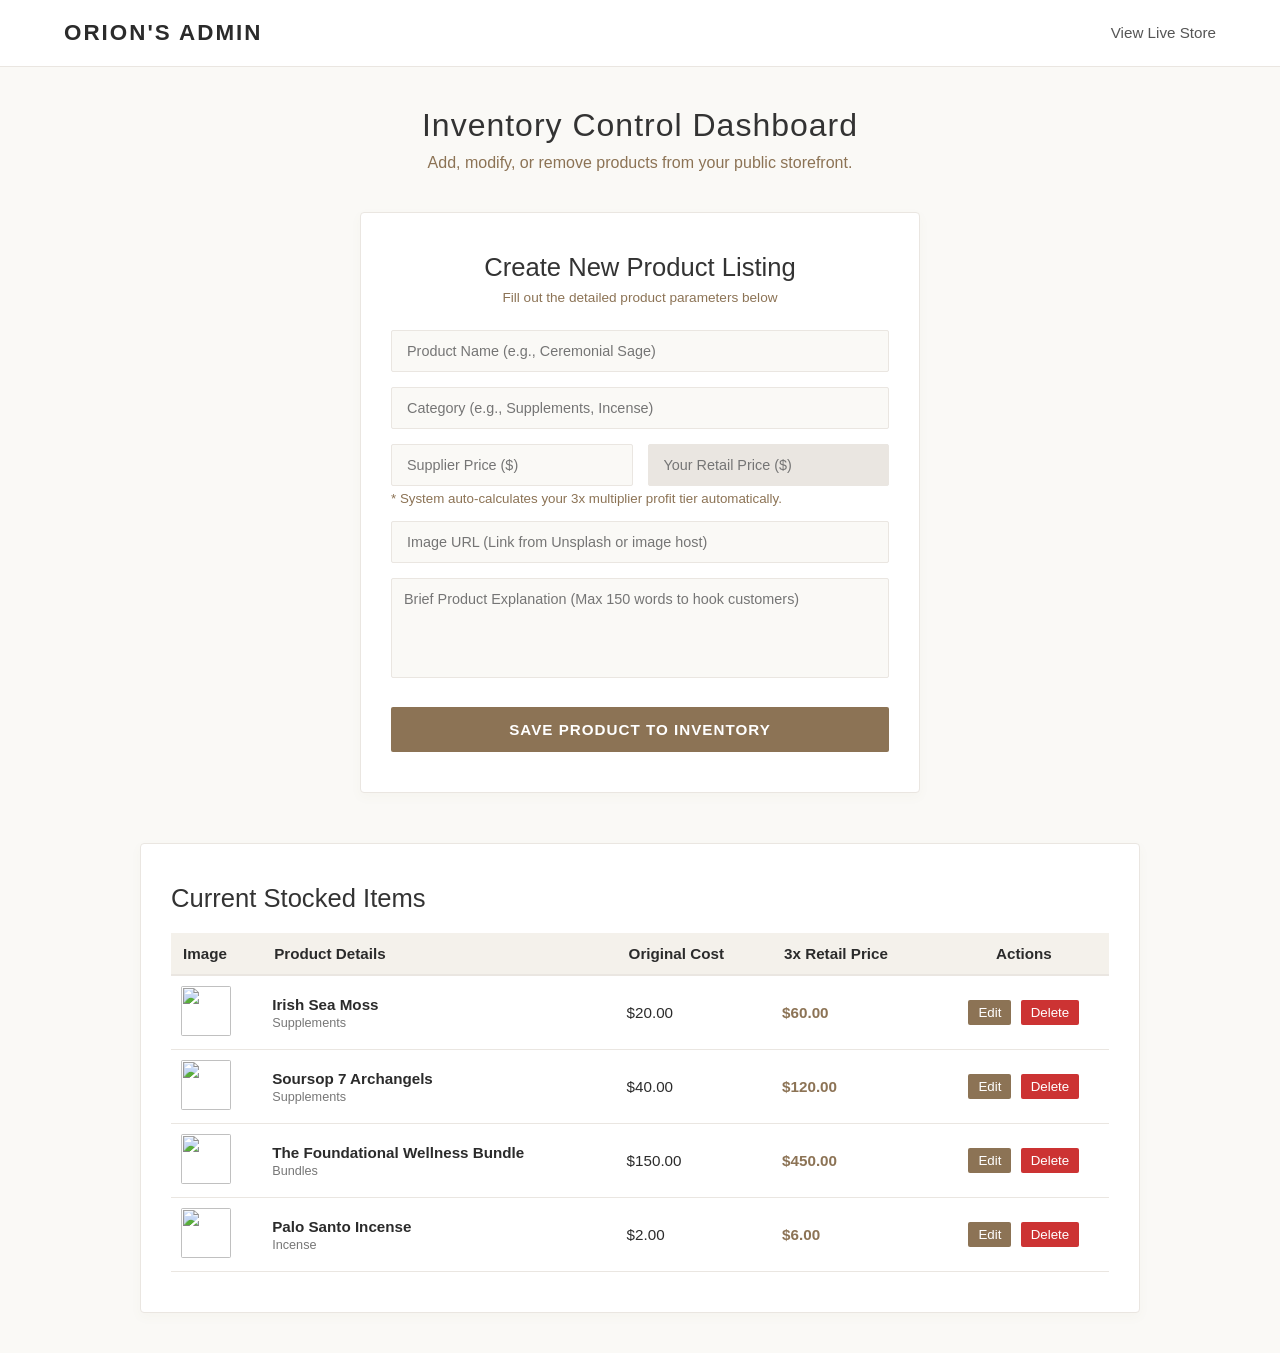
==== admin.html @ 31506a7d "Assembled completely unified unbroken system engine script" ====
<!DOCTYPE html>
<html lang="en">
<head>
    <meta charset="UTF-8">
    <meta name="viewport" content="width=device-width, initial-scale=1.0">
    <title>Orion's Healer | Sanctuary Sanctuary Inventory Admin</title>
    <link rel="stylesheet" href="style.css">
</head>
<body style="background-color: #faf9f6;">

    <!-- Admin Navigation Header -->
    <header class="site-header">
        <div class="logo" style="color: #2b2b2b;">ORION'S ADMIN</div>
        <nav class="main-nav">
            <a href="index.html">View Live Store</a>
        </nav>
    </header>

    <main class="store-container">
        <h1 style="margin-bottom: 10px;">Inventory Control Dashboard</h1>
        <p style="text-align: center; color: #8c7355; margin-bottom: 40px;">Add, modify, or remove products from your public storefront.</p>

        <!-- Product Management Form Section -->
        <section class="auth-container" style="max-width: 600px; margin-bottom: 50px;">
            <div class="auth-box">
                <h2 id="form-title">Create New Product Listing</h2>
                <p class="auth-subtitle">Fill out the detailed product parameters below</p>
                
                <form id="admin-product-form">
                    <!-- Hidden input field to track if we are editing an existing item -->
                    <input type="hidden" id="product-id">

                    <input type="text" id="prod-name" placeholder="Product Name (e.g., Ceremonial Sage)" required class="auth-input">
                    <input type="text" id="prod-category" placeholder="Category (e.g., Supplements, Incense)" required class="auth-input">
                    
                    <div style="display: flex; gap: 15px;">
                        <input type="number" id="prod-original-price" placeholder="Supplier Price ($)" required class="auth-input" step="0.01">
                        <input type="number" id="prod-my-price" placeholder="Your Retail Price ($)" required class="auth-input" step="0.01" readonly style="background-color: #eae6e1; cursor: not-allowed;">
                    </div>
                    <small style="display: block; text-align: left; color: #8c7355; margin-top: -10px; margin-bottom: 15px;">* System auto-calculates your 3x multiplier profit tier automatically.</small>

                    <input type="url" id="prod-image" placeholder="Image URL (Link from Unsplash or image host)" required class="auth-input">
                    
                    <textarea id="prod-desc" placeholder="Brief Product Explanation (Max 150 words to hook customers)" required class="auth-input" style="height: 100px; padding: 12px; resize: none;"></textarea>

                    <button type="submit" id="submit-btn" class="auth-submit-btn">Save Product to Inventory</button>
                    <button type="button" id="cancel-edit-btn" class="auth-submit-btn hidden" style="background-color: #999; margin-top: 5px;">Cancel Editing</button>
                </form>
            </div>
        </section>

        <!-- Live Inventory Table List -->
        <section class="auth-box" style="max-width: 1000px; margin: 0 auto; text-align: left;">
            <h2 style="margin-bottom: 20px;">Current Stocked Items</h2>
            <div style="overflow-x: auto;">
                <table style="width: 100%; border-collapse: collapse; font-size: 0.95rem;">
                    <thead>
                        <tr style="background-color: #f4f1eb; border-bottom: 2px solid #eae6e1;">
                            <th style="padding: 12px; text-align: left;">Image</th>
                            <th style="padding: 12px; text-align: left;">Product Details</th>
                            <th style="padding: 12px; text-align: left;">Original Cost</th>
                            <th style="padding: 12px; text-align: left;">3x Retail Price</th>
                            <th style="padding: 12px; text-align: center;">Actions</th>
                        </tr>
                    </thead>
                    <tbody id="admin-table-body">
                        <!-- Product entries will render here dynamically via JavaScript -->
                    </tbody>
                </table>
            </div>
        </section>
    </main>

    <!-- Connect your admin code logic file -->
    <script src="app.js"></script>
</body>
</html>
---- style.css ----
/* --- Global Reset Settings --- */
* {
    margin: 0;
    padding: 0;
    box-sizing: border-box;
    font-family: 'Segoe UI', Tahoma, Geneva, Verdana, sans-serif;
}

body {
    background-color: #fcfbfa;
    color: #2b2b2b;
}

/* --- Navigation Header Styling --- */
.site-header {
    display: flex;
    justify-content: space-between;
    align-items: center;
    padding: 20px 5%;
    background-color: #ffffff;
    border-bottom: 1px solid #eae6e1;
    position: sticky;
    top: 0;
    z-index: 100;
}

.logo {
    font-weight: 700;
    font-size: 1.4rem;
    letter-spacing: 2px;
    color: #8c7355;
}

.main-nav a {
    text-decoration: none;
    color: #555555;
    margin-left: 25px;
    font-weight: 500;
    font-size: 0.95rem;
    transition: color 0.3s ease;
}

.main-nav a:hover {
    color: #8c7355;
}

/* --- Layout Container Area --- */
.store-container {
    max-width: 1200px;
    margin: 40px auto;
    padding: 0 20px;
}

.store-container h1 {
    text-align: center;
    font-size: 2rem;
    margin-bottom: 40px;
    color: #333333;
    font-weight: 400;
    letter-spacing: 1px;
}

/* --- Responsive Product Grid System --- */
.product-grid {
    display: grid;
    grid-template-columns: repeat(auto-fill, minmax(250px, 1fr));
    gap: 30px;
}

/* --- Individual Product Card Designs --- */
.product-card {
    background-color: #ffffff;
    border: 1px solid #eae6e1;
    border-radius: 4px;
    overflow: hidden;
    transition: transform 0.3s ease, box-shadow 0.3s ease;
}

.product-card:hover {
    transform: translateY(-5px);
    box-shadow: 0 10px 20px rgba(140, 115, 85, 0.08);
}

.product-image {
    width: 100%;
    height: 280px;
    object-fit: cover;
    background-color: #f7f5f2;
}

.product-info {
    padding: 20px;
    text-align: center;
}

.product-category {
    font-size: 0.75rem;
    text-transform: uppercase;
    letter-spacing: 1px;
    color: #999999;
    display: block;
    margin-bottom: 8px;
}

.product-title {
    font-size: 1.1rem;
    color: #2b2b2b;
    margin-bottom: 10px;
    font-weight: 500;
    min-height: 44px;
}

.product-price {
    font-size: 1.2rem;
    color: #8c7355;
    font-weight: 600;
    margin-bottom: 15px;
}

/* --- Premium Call-to-Action Button --- */
.add-to-cart-btn {
    width: 100%;
    background-color: #2b2b2b;
    color: #ffffff;
    border: none;
    padding: 12px;
    font-size: 0.9rem;
    font-weight: 600;
    text-transform: uppercase;
    letter-spacing: 1px;
    cursor: pointer;
    border-radius: 2px;
    transition: background-color 0.3s ease;
}

.add-to-cart-btn:hover {
    background-color: #8c7355;
}

/* --- Divider Styling --- */
.section-divider {
    border: 0;
    height: 1px;
    background: #eae6e1;
    margin: 60px auto;
    max-width: 1200px;
}

/* --- Blog Container Area --- */
.blog-container {
    max-width: 1200px;
    margin: 0 auto 80px auto;
    padding: 0 20px;
}

.blog-container h2 {
    text-align: center;
    font-size: 1.8rem;
    color: #333333;
    font-weight: 400;
    margin-bottom: 10px;
}

.blog-subtitle {
    text-align: center;
    color: #8c7355;
    font-style: italic;
    margin-bottom: 40px;
    font-size: 0.95rem;
}

/* --- Blog Card Grid System --- */
.blog-grid {
    display: grid;
    grid-template-columns: repeat(auto-fit, minmax(300px, 1fr));
    gap: 40px;
}

.blog-card {
    background-color: #ffffff;
    border: 1px solid #eae6e1;
    padding: 30px;
    border-radius: 4px;
    box-shadow: 0 4px 6px rgba(0, 0, 0, 0.02);
}

.blog-meta {
    font-size: 0.75rem;
    color: #999999;
    text-transform: uppercase;
    letter-spacing: 1px;
    margin-bottom: 12px;
}

.blog-card h3 {
    font-size: 1.3rem;
    color: #2b2b2b;
    margin-bottom: 15px;
    font-weight: 500;
    line-height: 1.4;
}

.blog-card p {
    color: #666666;
    font-size: 0.95rem;
    line-height: 1.6;
    margin-bottom: 20px;
}

.read-more-link {
    color: #8c7355;
    text-decoration: none;
    font-weight: 600;
    font-size: 0.9rem;
    transition: color 0.3s ease;
}

.read-more-link:hover {
    color: #2b2b2b;
}
/* --- Membership Form Styling --- */
.auth-container {
    max-width: 500px;
    margin: 40px auto;
    padding: 0 20px;
}

.auth-box {
    background-color: #ffffff;
    border: 1px solid #eae6e1;
    padding: 40px 30px;
    border-radius: 4px;
    text-align: center;
    box-shadow: 0 4px 12px rgba(140, 115, 85, 0.04);
}

.auth-box h2 {
    font-size: 1.6rem;
    color: #333333;
    font-weight: 400;
    margin-bottom: 8px;
}

.auth-subtitle {
    font-size: 0.85rem;
    color: #8c7355;
    margin-bottom: 25px;
}

.auth-input {
    width: 100%;
    padding: 12px 15px;
    margin-bottom: 15px;
    border: 1px solid #eae6e1;
    border-radius: 2px;
    font-size: 0.9rem;
    outline: none;
    background-color: #faf9f6;
}

.auth-input:focus {
    border-color: #8c7355;
    background-color: #ffffff;
}

.select-label {
    display: block;
    text-align: left;
    font-size: 0.8rem;
    color: #777777;
    margin-bottom: 5px;
    font-weight: 500;
}

.text-select {
    color: #555555;
    cursor: pointer;
}

.auth-submit-btn {
    width: 100%;
    background-color: #8c7355;
    color: #ffffff;
    border: none;
    padding: 14px;
    font-size: 0.95rem;
    font-weight: 600;
    text-transform: uppercase;
    letter-spacing: 1px;
    cursor: pointer;
    border-radius: 2px;
    margin-top: 10px;
    transition: background-color 0.3s ease;
}

.auth-submit-btn:hover {
    background-color: #2b2b2b;
}

.auth-switch {
    font-size: 0.85rem;
    color: #666666;
    margin-top: 20px;
}

.auth-switch span {
    color: #8c7355;
    cursor: pointer;
    text-decoration: underline;
}

.forgot-pass {
    font-size: 0.8rem;
    margin-top: 10px;
    cursor: pointer;
    text-decoration: none !important;
}

/* Utilities to show/hide forms dynamically */
.hidden {
    display: none !important;
}
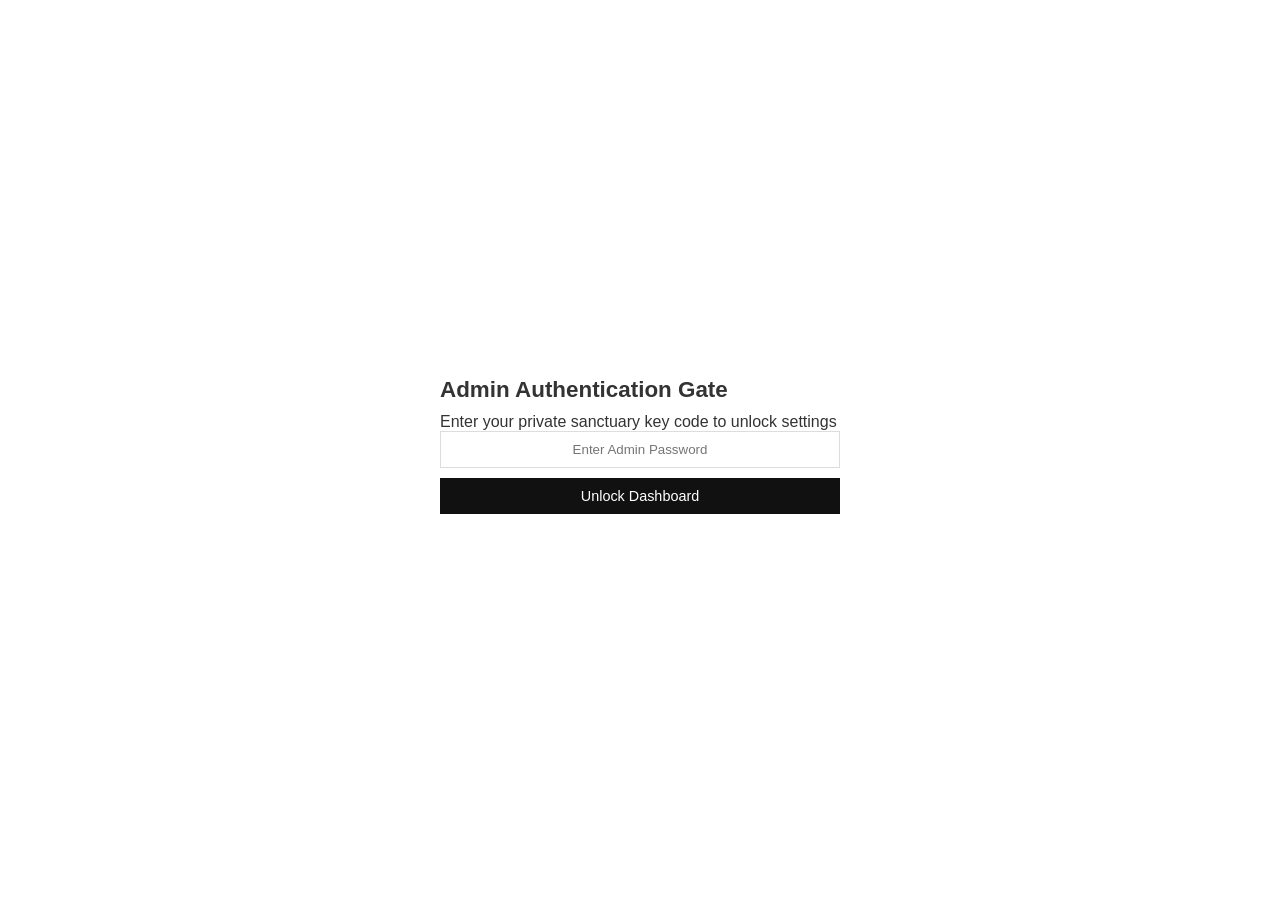
==== commit 8889f338: "Integrated search input engine listeners and admin intercept password lock modal" ====
--- a/admin.html
+++ b/admin.html
@@ -3,75 +3,55 @@
 <head>
     <meta charset="UTF-8">
     <meta name="viewport" content="width=device-width, initial-scale=1.0">
-    <title>Orion's Healer | Sanctuary Sanctuary Inventory Admin</title>
+    <title>Orion's Healer | Master Inventory Control</title>
     <link rel="stylesheet" href="style.css">
 </head>
 <body style="background-color: #faf9f6;">
 
-    <!-- Admin Navigation Header -->
-    <header class="site-header">
-        <div class="logo" style="color: #2b2b2b;">ORION'S ADMIN</div>
-        <nav class="main-nav">
-            <a href="index.html">View Live Store</a>
-        </nav>
-    </header>
+    <!-- Secure Password Access Modal Intercept Layer -->
+    <div id="admin-auth-lockout-modal" class="cart-drawer-overlay" style="background-color: #ffffff; justify-content: center; align-items: center; width: 100%; height: 100%;">
+        <div class="auth-box" style="max-width: 400px; width: 90%;">
+            <h2 style="font-size: 1.4rem; font-weight: bold; margin-bottom: 10px;">Admin Authentication Gate</h2>
+            <p class="auth-subtitle">Enter your private sanctuary key code to unlock settings</p>
+            <input type="password" id="admin-secret-pass-key" placeholder="Enter Admin Password" class="auth-input" style="text-align: center;">
+            <button onclick="verifyAdminGatewayPasskey()" class="auth-submit-btn">Unlock Dashboard</button>
+            <p id="admin-auth-error-msg" style="color: red; font-size: 0.85rem; margin-top: 10px; font-weight: bold;"></p>
+        </div>
+    </div>
 
-    <main class="store-container">
-        <h1 style="margin-bottom: 10px;">Inventory Control Dashboard</h1>
-        <p style="text-align: center; color: #8c7355; margin-bottom: 40px;">Add, modify, or remove products from your public storefront.</p>
+    <!-- Protected Real Dashboard View Container (Hidden behind modal layer) -->
+    <div id="master-admin-dashboard-view" class="hidden">
+        <header class="site-header">
+            <div class="logo" style="font-weight: bold; font-size: 1.4rem;">ORION'S ADMIN PANEL</div>
+            <nav class="main-nav">
+                <a href="index.html" style="text-decoration: underline; color: #2b70c9;">View Live Store</a>
+            </nav>
+        </header>
 
-        <!-- Product Management Form Section -->
-        <section class="auth-container" style="max-width: 600px; margin-bottom: 50px;">
-            <div class="auth-box">
-                <h2 id="form-title">Create New Product Listing</h2>
-                <p class="auth-subtitle">Fill out the detailed product parameters below</p>
-                
-                <form id="admin-product-form">
-                    <!-- Hidden input field to track if we are editing an existing item -->
-                    <input type="hidden" id="product-id">
+        <main class="store-container" style="max-width: 1000px; margin: 40px auto; padding: 0 20px;">
+            <h1 style="text-align: center; margin-bottom: 30px; font-size: 2rem;">Inventory Management Panel</h1>
 
-                    <input type="text" id="prod-name" placeholder="Product Name (e.g., Ceremonial Sage)" required class="auth-input">
-                    <input type="text" id="prod-category" placeholder="Category (e.g., Supplements, Incense)" required class="auth-input">
-                    
-                    <div style="display: flex; gap: 15px;">
-                        <input type="number" id="prod-original-price" placeholder="Supplier Price ($)" required class="auth-input" step="0.01">
-                        <input type="number" id="prod-my-price" placeholder="Your Retail Price ($)" required class="auth-input" step="0.01" readonly style="background-color: #eae6e1; cursor: not-allowed;">
-                    </div>
-                    <small style="display: block; text-align: left; color: #8c7355; margin-top: -10px; margin-bottom: 15px;">* System auto-calculates your 3x multiplier profit tier automatically.</small>
+            <!-- Inventory Table List -->
+            <section class="auth-box" style="text-align: left; background: white; padding: 25px; border: 1px solid #eee;">
+                <h3 style="margin-bottom: 15px; font-size: 1.2rem;">Current Live Stock</h3>
+                <div style="overflow-x: auto;">
+                    <table style="width: 100%; border-collapse: collapse; font-size: 0.95rem;">
+                        <thead>
+                            <tr style="background-color: #f5f5f5; border-bottom: 2px solid #ddd;">
+                                <th style="padding: 12px; text-align: left;">Product Details</th>
+                                <th style="padding: 12px; text-align: left;">Retail Price</th>
+                                <th style="padding: 12px; text-align: center;">Actions</th>
+                            </tr>
+                        </thead>
+                        <tbody id="admin-table-body">
+                            <!-- Injected dynamically via script -->
+                        </tbody>
+                    </table>
+                </div>
+            </section>
+        </main>
+    </div>
 
-                    <input type="url" id="prod-image" placeholder="Image URL (Link from Unsplash or image host)" required class="auth-input">
-                    
-                    <textarea id="prod-desc" placeholder="Brief Product Explanation (Max 150 words to hook customers)" required class="auth-input" style="height: 100px; padding: 12px; resize: none;"></textarea>
-
-                    <button type="submit" id="submit-btn" class="auth-submit-btn">Save Product to Inventory</button>
-                    <button type="button" id="cancel-edit-btn" class="auth-submit-btn hidden" style="background-color: #999; margin-top: 5px;">Cancel Editing</button>
-                </form>
-            </div>
-        </section>
-
-        <!-- Live Inventory Table List -->
-        <section class="auth-box" style="max-width: 1000px; margin: 0 auto; text-align: left;">
-            <h2 style="margin-bottom: 20px;">Current Stocked Items</h2>
-            <div style="overflow-x: auto;">
-                <table style="width: 100%; border-collapse: collapse; font-size: 0.95rem;">
-                    <thead>
-                        <tr style="background-color: #f4f1eb; border-bottom: 2px solid #eae6e1;">
-                            <th style="padding: 12px; text-align: left;">Image</th>
-                            <th style="padding: 12px; text-align: left;">Product Details</th>
-                            <th style="padding: 12px; text-align: left;">Original Cost</th>
-                            <th style="padding: 12px; text-align: left;">3x Retail Price</th>
-                            <th style="padding: 12px; text-align: center;">Actions</th>
-                        </tr>
-                    </thead>
-                    <tbody id="admin-table-body">
-                        <!-- Product entries will render here dynamically via JavaScript -->
-                    </tbody>
-                </table>
-            </div>
-        </section>
-    </main>
-
-    <!-- Connect your admin code logic file -->
     <script src="app.js"></script>
 </body>
 </html>
--- a/style.css
+++ b/style.css
@@ -1,322 +1,328 @@
-/* --- Global Reset Settings --- */
+/* --- Core Styles and Structural Layout Controls --- */
 * {
     margin: 0;
     padding: 0;
     box-sizing: border-box;
-    font-family: 'Segoe UI', Tahoma, Geneva, Verdana, sans-serif;
+    font-family: Arial, sans-serif;
 }
 
 body {
-    background-color: #fcfbfa;
-    color: #2b2b2b;
-}
-
-/* --- Navigation Header Styling --- */
+    background-color: #ffffff;
+    color: #333333;
+    padding-bottom: 60px; /* Leaves clean clearing height for the alert banner */
+}
+
+/* --- Navigation Top Header Area --- */
 .site-header {
     display: flex;
     justify-content: space-between;
     align-items: center;
-    padding: 20px 5%;
-    background-color: #ffffff;
-    border-bottom: 1px solid #eae6e1;
-    position: sticky;
-    top: 0;
-    z-index: 100;
-}
-
-.logo {
-    font-weight: 700;
-    font-size: 1.4rem;
-    letter-spacing: 2px;
-    color: #8c7355;
-}
-
-.main-nav a {
+    padding: 25px 8%;
+    background-color: #ffffff;
+}
+
+.logo-title {
+    font-size: 1.6rem;
+    font-weight: bold;
+    color: #222222;
+}
+
+.header-right {
+    display: flex;
+    align-items: center;
+    gap: 30px;
+}
+
+.header-search-input {
+    padding: 8px 12px;
+    border: 1px solid #ddd;
+    background-color: #f5f5f5;
+    width: 220px;
+    outline: none;
+    font-size: 0.9rem;
+}
+
+.cart-total-display {
+    font-size: 0.95rem;
+    font-weight: 500;
+}
+
+/* --- Secondary Sub-Navigation Grid Links --- */
+.sub-nav-links {
+    display: flex;
+    padding: 10px 8%;
+    gap: 25px;
+    border-top: 1px solid #f0f0f0;
+    border-bottom: 1px solid #f0f0f0;
+    background-color: #ffffff;
+}
+
+.sub-nav-links a {
     text-decoration: none;
-    color: #555555;
-    margin-left: 25px;
-    font-weight: 500;
-    font-size: 0.95rem;
-    transition: color 0.3s ease;
-}
-
-.main-nav a:hover {
-    color: #8c7355;
-}
-
-/* --- Layout Container Area --- */
-.store-container {
+    color: #666666;
+    font-size: 0.9rem;
+    transition: color 0.2s ease;
+}
+
+.sub-nav-links a:hover {
+    color: #000000;
+}
+
+/* --- Master Two-Column Framework Layout --- */
+.master-layout-wrapper {
+    display: flex;
     max-width: 1200px;
-    margin: 40px auto;
+    margin: 30px auto;
     padding: 0 20px;
-}
-
-.store-container h1 {
-    text-align: center;
-    font-size: 2rem;
-    margin-bottom: 40px;
-    color: #333333;
-    font-weight: 400;
-    letter-spacing: 1px;
-}
-
-/* --- Responsive Product Grid System --- */
+    gap: 50px;
+}
+
+.left-content-column {
+    flex-grow: 1;
+    max-width: calc(100% - 250px);
+}
+
+.right-sidebar-column {
+    width: 200px;
+    flex-shrink: 0;
+}
+/* --- Reference Site Grid and Cards Style --- */
 .product-grid {
     display: grid;
-    grid-template-columns: repeat(auto-fill, minmax(250px, 1fr));
-    gap: 30px;
-}
-
-/* --- Individual Product Card Designs --- */
+    grid-template-columns: repeat(auto-fill, minmax(220px, 1fr));
+    gap: 25px;
+    margin-top: 20px;
+}
+
 .product-card {
     background-color: #ffffff;
-    border: 1px solid #eae6e1;
+    border: 1px solid #eaeaea;
     border-radius: 4px;
-    overflow: hidden;
-    transition: transform 0.3s ease, box-shadow 0.3s ease;
-}
-
-.product-card:hover {
-    transform: translateY(-5px);
-    box-shadow: 0 10px 20px rgba(140, 115, 85, 0.08);
+    padding: 15px;
+    text-align: center;
 }
 
 .product-image {
     width: 100%;
-    height: 280px;
-    object-fit: cover;
-    background-color: #f7f5f2;
-}
-
-.product-info {
-    padding: 20px;
-    text-align: center;
-}
-
-.product-category {
-    font-size: 0.75rem;
-    text-transform: uppercase;
-    letter-spacing: 1px;
-    color: #999999;
-    display: block;
+    height: 180px;
+    object-fit: contain;
+    margin-bottom: 15px;
+}
+
+.product-title {
+    font-size: 0.95rem;
+    color: #444444;
     margin-bottom: 8px;
-}
-
-.product-title {
-    font-size: 1.1rem;
-    color: #2b2b2b;
+    font-weight: normal;
+    min-height: 40px;
+}
+
+.product-price {
+    font-size: 1rem;
+    color: #2b70c9;
+    font-weight: bold;
+    margin-bottom: 12px;
+}
+
+/* --- Sidebar Categories List Formatting --- */
+.sidebar-category-header {
+    font-size: 1.2rem;
+    font-weight: normal;
+    color: #111111;
+    margin-bottom: 15px;
+    border-bottom: 1px solid #ddd;
+    padding-bottom: 5px;
+}
+
+.sidebar-category-list {
+    list-style: none;
+}
+
+.sidebar-category-list li {
     margin-bottom: 10px;
-    font-weight: 500;
-    min-height: 44px;
-}
-
-.product-price {
-    font-size: 1.2rem;
-    color: #8c7355;
-    font-weight: 600;
-    margin-bottom: 15px;
-}
-
-/* --- Premium Call-to-Action Button --- */
-.add-to-cart-btn {
-    width: 100%;
-    background-color: #2b2b2b;
-    color: #ffffff;
+}
+
+.sidebar-cat-link {
+    background: none;
     border: none;
-    padding: 12px;
-    font-size: 0.9rem;
-    font-weight: 600;
-    text-transform: uppercase;
-    letter-spacing: 1px;
-    cursor: pointer;
-    border-radius: 2px;
-    transition: background-color 0.3s ease;
-}
-
-.add-to-cart-btn:hover {
-    background-color: #8c7355;
-}
-
-/* --- Divider Styling --- */
-.section-divider {
-    border: 0;
-    height: 1px;
-    background: #eae6e1;
-    margin: 60px auto;
-    max-width: 1200px;
-}
-
-/* --- Blog Container Area --- */
-.blog-container {
-    max-width: 1200px;
-    margin: 0 auto 80px auto;
-    padding: 0 20px;
-}
-
-.blog-container h2 {
-    text-align: center;
-    font-size: 1.8rem;
-    color: #333333;
-    font-weight: 400;
-    margin-bottom: 10px;
-}
-
-.blog-subtitle {
-    text-align: center;
-    color: #8c7355;
-    font-style: italic;
-    margin-bottom: 40px;
-    font-size: 0.95rem;
-}
-
-/* --- Blog Card Grid System --- */
-.blog-grid {
-    display: grid;
-    grid-template-columns: repeat(auto-fit, minmax(300px, 1fr));
-    gap: 40px;
-}
-
-.blog-card {
-    background-color: #ffffff;
-    border: 1px solid #eae6e1;
-    padding: 30px;
-    border-radius: 4px;
-    box-shadow: 0 4px 6px rgba(0, 0, 0, 0.02);
-}
-
-.blog-meta {
-    font-size: 0.75rem;
-    color: #999999;
-    text-transform: uppercase;
-    letter-spacing: 1px;
-    margin-bottom: 12px;
-}
-
-.blog-card h3 {
-    font-size: 1.3rem;
-    color: #2b2b2b;
-    margin-bottom: 15px;
-    font-weight: 500;
-    line-height: 1.4;
-}
-
-.blog-card p {
-    color: #666666;
-    font-size: 0.95rem;
-    line-height: 1.6;
-    margin-bottom: 20px;
-}
-
-.read-more-link {
-    color: #8c7355;
-    text-decoration: none;
-    font-weight: 600;
-    font-size: 0.9rem;
-    transition: color 0.3s ease;
-}
-
-.read-more-link:hover {
-    color: #2b2b2b;
-}
-/* --- Membership Form Styling --- */
-.auth-container {
-    max-width: 500px;
-    margin: 40px auto;
-    padding: 0 20px;
-}
-
-.auth-box {
-    background-color: #ffffff;
-    border: 1px solid #eae6e1;
-    padding: 40px 30px;
-    border-radius: 4px;
-    text-align: center;
-    box-shadow: 0 4px 12px rgba(140, 115, 85, 0.04);
-}
-
-.auth-box h2 {
-    font-size: 1.6rem;
-    color: #333333;
-    font-weight: 400;
-    margin-bottom: 8px;
-}
-
-.auth-subtitle {
-    font-size: 0.85rem;
-    color: #8c7355;
-    margin-bottom: 25px;
-}
-
-.auth-input {
-    width: 100%;
-    padding: 12px 15px;
-    margin-bottom: 15px;
-    border: 1px solid #eae6e1;
-    border-radius: 2px;
-    font-size: 0.9rem;
-    outline: none;
-    background-color: #faf9f6;
-}
-
-.auth-input:focus {
-    border-color: #8c7355;
-    background-color: #ffffff;
-}
-
-.select-label {
-    display: block;
-    text-align: left;
-    font-size: 0.8rem;
-    color: #777777;
-    margin-bottom: 5px;
-    font-weight: 500;
-}
-
-.text-select {
+    font-size: 1rem;
     color: #555555;
     cursor: pointer;
-}
-
-.auth-submit-btn {
-    width: 100%;
-    background-color: #8c7355;
+    text-align: left;
+    text-decoration: underline;
+}
+
+.sidebar-cat-link:hover, .sidebar-cat-link.active {
+    color: #2b70c9;
+    font-weight: bold;
+}
+
+/* --- Global Utilities, Inputs, Buttons & Forms --- */
+.auth-input {
+    width: 100%;
+    padding: 10px;
+    margin-bottom: 10px;
+    border: 1px solid #ddd;
+    outline: none;
+}
+
+.add-to-cart-btn, .auth-submit-btn {
+    width: 100%;
+    background-color: #111111;
+    color: white;
+    border: none;
+    padding: 10px;
+    cursor: pointer;
+    font-size: 0.9rem;
+}
+
+.add-to-cart-btn:hover { background-color: #2b70c9; }
+.about-sanctuary-card, .coupon-activation-box, .reviews-display-module, .auth-container-wrapper {
+    background: #fafafa;
+    border: 1px solid #eee;
+    padding: 20px;
+    margin-bottom: 25px;
+    border-radius: 4px;
+}
+
+.hidden { display: none !important; }
+.auth-switch { font-size: 0.85rem; margin-top: 10px; color: #666; }
+.auth-switch span { color: #2b70c9; cursor: pointer; text-decoration: underline; }
+
+/* --- Sticky Bottom Alert Bar Line Strip --- */
+.bottom-alert-banner {
+    position: fixed;
+    bottom: 0;
+    left: 0;
+    width: 100%;
+    background-color: #2b70c9;
     color: #ffffff;
+    display: flex;
+    justify-content: space-between;
+    align-items: center;
+    padding: 12px 5%;
+    font-size: 0.85rem;
+    font-weight: bold;
+    letter-spacing: 0.5px;
+    z-index: 9999;
+}
+
+.dismiss-banner-btn {
+    background: none;
     border: none;
-    padding: 14px;
-    font-size: 0.95rem;
-    font-weight: 600;
+    color: #ffffff;
+    cursor: pointer;
+    font-weight: bold;
+}
+/* --- High-End CSS Block Visual Engine --- */
+.product-visual-placeholder {
+    width: 100%;
+    height: 150px;
+    display: flex;
+    justify-content: center;
+    align-items: center;
+    font-size: 2.2rem;
+    font-weight: bold;
+    color: #ffffff;
+    border-radius: 4px;
+    margin-bottom: 15px;
+    letter-spacing: 1px;
+    box-shadow: inset 0 0 20px rgba(0, 0, 0, 0.1);
     text-transform: uppercase;
+}
+
+/* Category-Specific Color Branding */
+.badge-books { background: linear-gradient(135deg, #673ab7, #512da8); }
+.badge-herbs { background: linear-gradient(135deg, #4caf50, #388e3c); }
+.badge-supplements { background: linear-gradient(135deg, #ff9800, #f57c00); }
+.badge-teas { background: linear-gradient(135deg, #009688, #00796b); }
+.badge-tonics { background: linear-gradient(135deg, #e91e63, #c2185b); }
+.badge-personal { background: linear-gradient(135deg, #00bcd4, #0097a7); }
+.badge-miscellaneous { background: linear-gradient(135deg, #607d8b, #455a64); }
+
+/* --- High-End CSS Rendering Box Engine --- */
+.product-render-box {
+    width: 100%;
+    height: 160px;
+    display: flex;
+    justify-content: center;
+    align-items: center;
+    color: #ffffff;
+    font-weight: bold;
+    font-size: 1.1rem;
     letter-spacing: 1px;
+    border-radius: 4px;
+    margin-bottom: 12px;
+    box-shadow: inset 0 0 20px rgba(0,0,0,0.15);
+    text-shadow: 1px 1px 3px rgba(0,0,0,0.3);
+}
+/* --- Floating Sidebar Shopping Cart Overlay Styles --- */
+.cart-drawer-overlay {
+    position: fixed;
+    top: 0;
+    left: 0;
+    width: 100%;
+    height: 100%;
+    background-color: rgba(0, 0, 0, 0.4);
+    z-index: 10000;
+    display: flex;
+    justify-content: flex-end;
+}
+
+.cart-drawer-content {
+    width: 360px;
+    height: 100%;
+    background-color: #ffffff;
+    box-shadow: -5px 0 15px rgba(0,0,0,0.1);
+    display: flex;
+    flex-direction: column;
+    padding: 25px;
+}
+
+.cart-drawer-header {
+    display: flex;
+    justify-content: space-between;
+    align-items: center;
+    border-bottom: 1px solid #eee;
+    padding-bottom: 15px;
+}
+
+.close-cart-btn {
+    background: none;
+    border: none;
+    font-size: 0.9rem;
     cursor: pointer;
-    border-radius: 2px;
-    margin-top: 10px;
-    transition: background-color 0.3s ease;
-}
-
-.auth-submit-btn:hover {
-    background-color: #2b2b2b;
-}
-
-.auth-switch {
-    font-size: 0.85rem;
-    color: #666666;
-    margin-top: 20px;
-}
-
-.auth-switch span {
-    color: #8c7355;
-    cursor: pointer;
-    text-decoration: underline;
-}
-
-.forgot-pass {
-    font-size: 0.8rem;
-    margin-top: 10px;
-    cursor: pointer;
-    text-decoration: none !important;
-}
-
-/* Utilities to show/hide forms dynamically */
-.hidden {
-    display: none !important;
-}
+    color: #cc3333;
+}
+
+.cart-items-body {
+    flex-grow: 1;
+    overflow-y: auto;
+    padding: 15px 0;
+}
+
+.cart-item-row {
+    display: flex;
+    justify-content: space-between;
+    align-items: center;
+    padding: 12px 0;
+    border-bottom: 1px solid #f9f9f9;
+}
+
+.cart-item-details h4 {
+    font-size: 0.9rem;
+    font-weight: bold;
+    color: #333;
+}
+
+.cart-drawer-footer {
+    border-top: 1px solid #eee;
+    padding-top: 20px;
+}
+
+.cart-summary-row {
+    display: flex;
+    justify-content: space-between;
+    font-size: 1.1rem;
+    font-weight: bold;
+}
